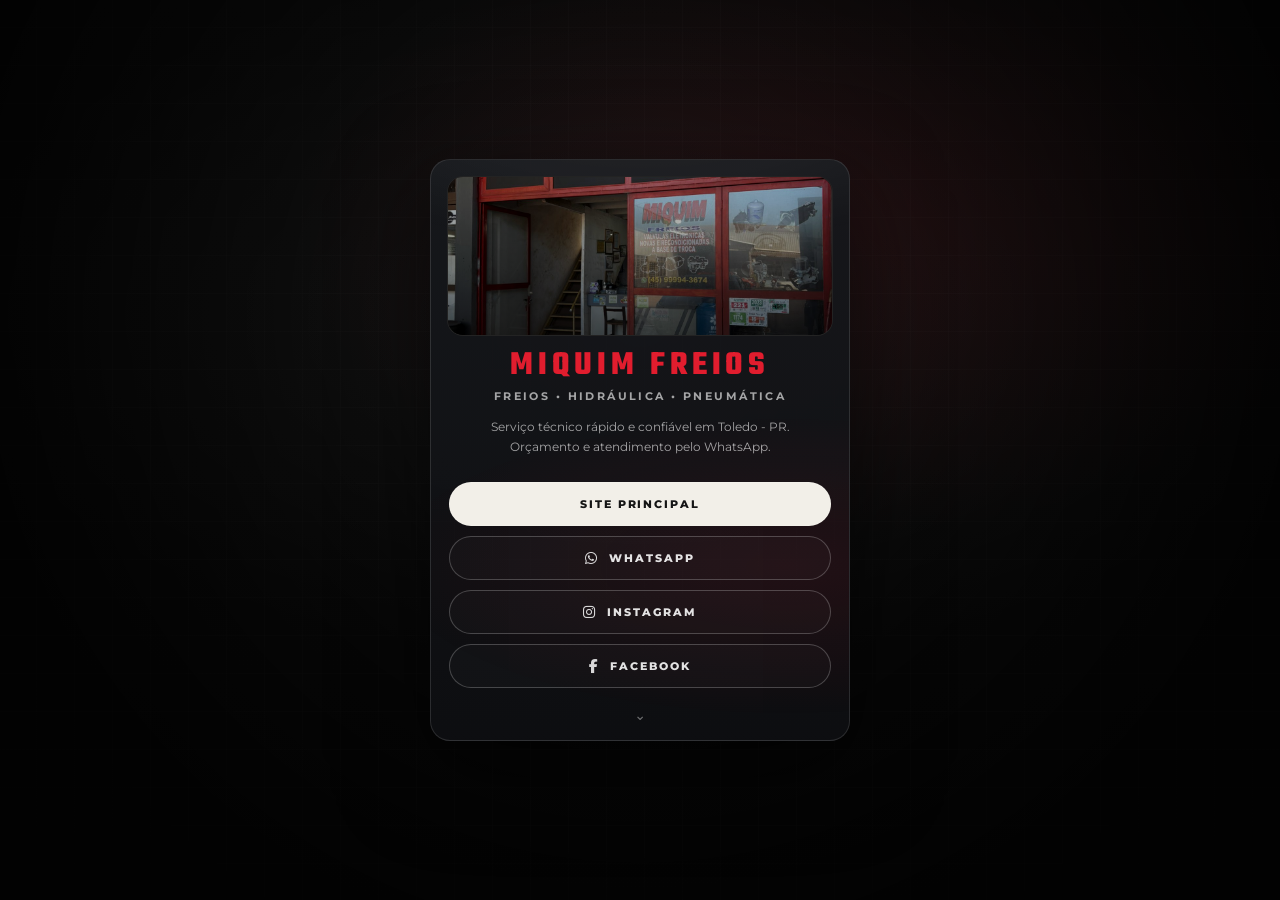
==== instagram/index.html @ 57d2acbd "feat: front end pronto" ====
<!-- bio.html — Link na Bio (estilo do exemplo) -->
<!DOCTYPE html>
<html lang="pt-BR">
<head>
  <meta charset="UTF-8" />
  <meta name="viewport" content="width=device-width, initial-scale=1" />
  <title>Miquim Freios — Link na Bio</title>

  <meta name="description" content="Links rápidos da Miquim Freios: site, WhatsApp e redes sociais." />
  <meta name="theme-color" content="#0b0b0b" />

  <link rel="preconnect" href="https://fonts.googleapis.com">
  <link rel="preconnect" href="https://fonts.gstatic.com" crossorigin>
  <link href="https://fonts.googleapis.com/css2?family=Montserrat:wght@400;500;600;700;800;900&family=Teko:wght@400;500;600;700&display=swap" rel="stylesheet">
  <link rel="stylesheet" href="https://cdnjs.cloudflare.com/ajax/libs/font-awesome/6.5.0/css/all.min.css">
  <link rel="shortcut icon" href="../assets/img/logo.ico" type="image/x-icon">

  <style>
    :root {
      --bg: #0b0b0b;
      --bg2: #0f0f0f;
      --grid: rgba(255, 255, 255, .06);
      --text: rgba(255, 255, 255, .88);
      --muted: rgba(255, 255, 255, .58);

      /* ✅ PALETA SÓ VERMELHO (mecânica) */
      --red: #E11D2E;
      --red2: #B0121E;
      --redRGB: 225, 29, 46;
      --red2RGB: 176, 18, 30;

      --card: rgba(22, 24, 28, .92);
      --card2: rgba(14, 15, 18, .92);
      --stroke: rgba(255, 255, 255, .10);

      --primary: #f2efe8;         /* botão claro tipo exemplo */
      --primaryText: #151515;

      --wpp: #25D366;

      --wrapW: 1100px;
    }

    * { box-sizing: border-box; }
    html, body { height: 100%; }

    body{
      margin:0;
      font-family: Montserrat, system-ui, -apple-system, Segoe UI, Roboto, Arial, sans-serif;
      color: var(--text);
      overflow-x:hidden;

      background:
        radial-gradient(1200px 600px at 50% 35%, rgba(255,255,255,.05), transparent 60%),
        radial-gradient(900px 520px at 65% 25%, rgba(var(--redRGB), .12), transparent 60%),
        linear-gradient(180deg, var(--bg2), var(--bg));
    }

    body::before{
      content:"";
      position:fixed;
      inset:-40px;
      pointer-events:none;
      background:
        repeating-linear-gradient(0deg, var(--grid) 0 1px, transparent 1px 38px),
        repeating-linear-gradient(90deg, var(--grid) 0 1px, transparent 1px 38px);
      opacity:.28;
      z-index:-2;
    }

    body::after{
      content:"";
      position:fixed;
      inset:0;
      pointer-events:none;
      background:
        radial-gradient(circle at 50% 35%, rgba(0,0,0,.0), rgba(0,0,0,.55) 55%, rgba(0,0,0,.82) 80%);
      z-index:-1;
    }

    a{ color:inherit; text-decoration:none; }

    .wrap{
      min-height:100%;
      display:flex;
      align-items:center;
      justify-content:center;
      padding: 42px 18px;
    }

    /* Card central (igual exemplo) */
    .card{
      width: min(420px, 100%);
      background: linear-gradient(180deg, var(--card), var(--card2));
      border: 1px solid rgba(255,255,255,.12);
      border-radius: 20px;
      box-shadow: 0 28px 90px rgba(0,0,0,.60);
      overflow:hidden;
      position:relative;
    }

    .card::before{
      content:"";
      position:absolute;
      inset:0;
      pointer-events:none;
      background:
        radial-gradient(700px 260px at 50% -10%, rgba(255,255,255,.08), transparent 60%),
        radial-gradient(700px 260px at 85% 70%, rgba(var(--redRGB), .10), transparent 60%);
      opacity:.9;
    }

    /* Hero imagem */
    .hero{
      position:relative;
      padding: 16px 16px 0;
      z-index:2;
    }
    .hero-frame{
      position:relative;
      border-radius: 16px;
      overflow:hidden;
      border: 1px solid rgba(255,255,255,.10);
      background:#0a0a0a;
      height: 160px;
    }
    .hero-frame img.cover{
      width:100%;
      height:100%;
      object-fit:cover;
      display:block;
      filter: contrast(1.02) saturate(1.02);
      transform: scale(1.02);
      opacity:.92;
    }
    .hero-frame::after{
      content:"";
      position:absolute;
      inset:0;
      background:
        linear-gradient(180deg, rgba(0,0,0,.10), rgba(0,0,0,.62));
      pointer-events:none;
    }
    .hero-logo{
      position:absolute;
      left:50%;
      top:50%;
      transform: translate(-50%, -50%);
      width: 210px;
      max-width: 78%;
      height:auto;
      opacity: .95;
      filter: drop-shadow(0 16px 35px rgba(0,0,0,.55));
      z-index:2;
    }

    /* Conteúdo */
    .body{
      position:relative;
      z-index:2;
      text-align:center;
      padding: 14px 18px 16px;
    }

    .kicker{
      margin: 6px 0 2px;
      letter-spacing: .28em;
      text-transform: uppercase;
      font-size: 12px;
      font-weight: 700;
      color: rgba(255,255,255,.70);
    }

    .title{
      margin: 0;
      font-family: Teko, Montserrat, sans-serif;
      font-size: 34px;
      line-height: .95;
      letter-spacing: .14em;
      text-transform: uppercase;
      color: var(--red);
      font-weight: 700;
    }

    .sub{
      margin: 6px 0 0;
      font-size: 11px;
      letter-spacing: .22em;
      text-transform: uppercase;
      color: rgba(255,255,255,.62);
      font-weight: 700;
    }

    .desc{
      margin: 14px auto 0;
      max-width: 300px;
      font-size: 12px;
      line-height: 1.7;
      color: rgba(255,255,255,.62);
    }

    /* Botões */
    .actions{
      position:relative;
      z-index:2;
      padding: 8px 18px 18px;
      display:flex;
      flex-direction:column;
      gap: 10px;
    }

    .btn{
      height: 44px;
      border-radius: 999px;
      display:flex;
      align-items:center;
      justify-content:center;
      gap: 10px;

      letter-spacing: .18em;
      text-transform: uppercase;
      font-size: 11px;
      font-weight: 800;

      border: 1px solid rgba(255,255,255,.22);
      background: rgba(255,255,255,.02);
      color: rgba(255,255,255,.88);

      transition: transform .14s ease, filter .14s ease, background .14s ease, border-color .14s ease;
      user-select:none;
    }

    .btn:hover{
      filter: brightness(1.04);
      border-color: rgba(255,255,255,.30);
      transform: translateY(-1px);
    }
    .btn:active{ transform: translateY(0); }

    .btn.primary{
      background: var(--primary);
      color: var(--primaryText);
      border-color: rgba(255,255,255,.10);
    }

    .btn.wpp{
      border-color: rgba(255,255,255,.22);
    }
    .btn i{
      font-size: 14px;
      opacity: .95;
    }

    /* setinha embaixo */
    .bottom{
      position:relative;
      z-index:2;
      padding: 0 0 16px;
      display:flex;
      align-items:center;
      justify-content:center;
      color: rgba(255,255,255,.40);
      font-size: 14px;
    }

    /* Responsivo */
    @media (max-width: 520px){
      .hero-frame{ height: 150px; }
      .title{ font-size: 32px; }
      .desc{ max-width: 310px; }
    }
  </style>
</head>

<body>
  <div class="wrap">
    <div class="card" role="main" aria-label="Link na Bio - Miquim Freios">

      <div class="hero">
        <div class="hero-frame">
          <!-- ✅ TROQUE a imagem de capa -->
          <img class="cover" src="../assets/img/miquim.jpeg" alt="Capa Miquim Freios"
               onerror="this.src='assets/img/download.png'">

          <!-- ✅ Logo no meio (opcional) -->
          <img class="hero-logo" src="assets/logo.png" alt="Logo Miquim Freios"
               onerror="this.style.display='none'">
        </div>
      </div>

      <div class="body">
        <h1 class="title">MIQUIM FREIOS</h1>
        <div class="sub">FREIOS • HIDRÁULICA • PNEUMÁTICA</div>

        <p class="desc">
          Serviço técnico rápido e confiável em Toledo - PR.
          Orçamento e atendimento pelo WhatsApp.
        </p>
      </div>

      <div class="actions">
        <!-- ✅ TROQUE o link do site -->
        <a class="btn primary" href="https://miquimfreios.com.br" target="_blank" rel="noopener">
          SITE PRINCIPAL
        </a>

        <a class="btn wpp"
           href="https://wa.me/5545998096373?text=Ol%C3%A1%20Miquim%20Freios!%20Quero%20um%20or%C3%A7amento."
           target="_blank" rel="noopener">
          <i class="fa-brands fa-whatsapp" aria-hidden="true"></i>
          WHATSAPP
        </a>

        <!-- ✅ COLOQUE seus links reais -->
        <a class="btn" href="#" target="_blank" rel="noopener">
          <i class="fa-brands fa-instagram" aria-hidden="true"></i>
          INSTAGRAM
        </a>

        <a class="btn" href="#" target="_blank" rel="noopener">
          <i class="fa-brands fa-facebook-f" aria-hidden="true"></i>
          FACEBOOK
        </a>
      </div>

      <div class="bottom" aria-hidden="true">⌄</div>
    </div>
  </div>
</body>
</html>
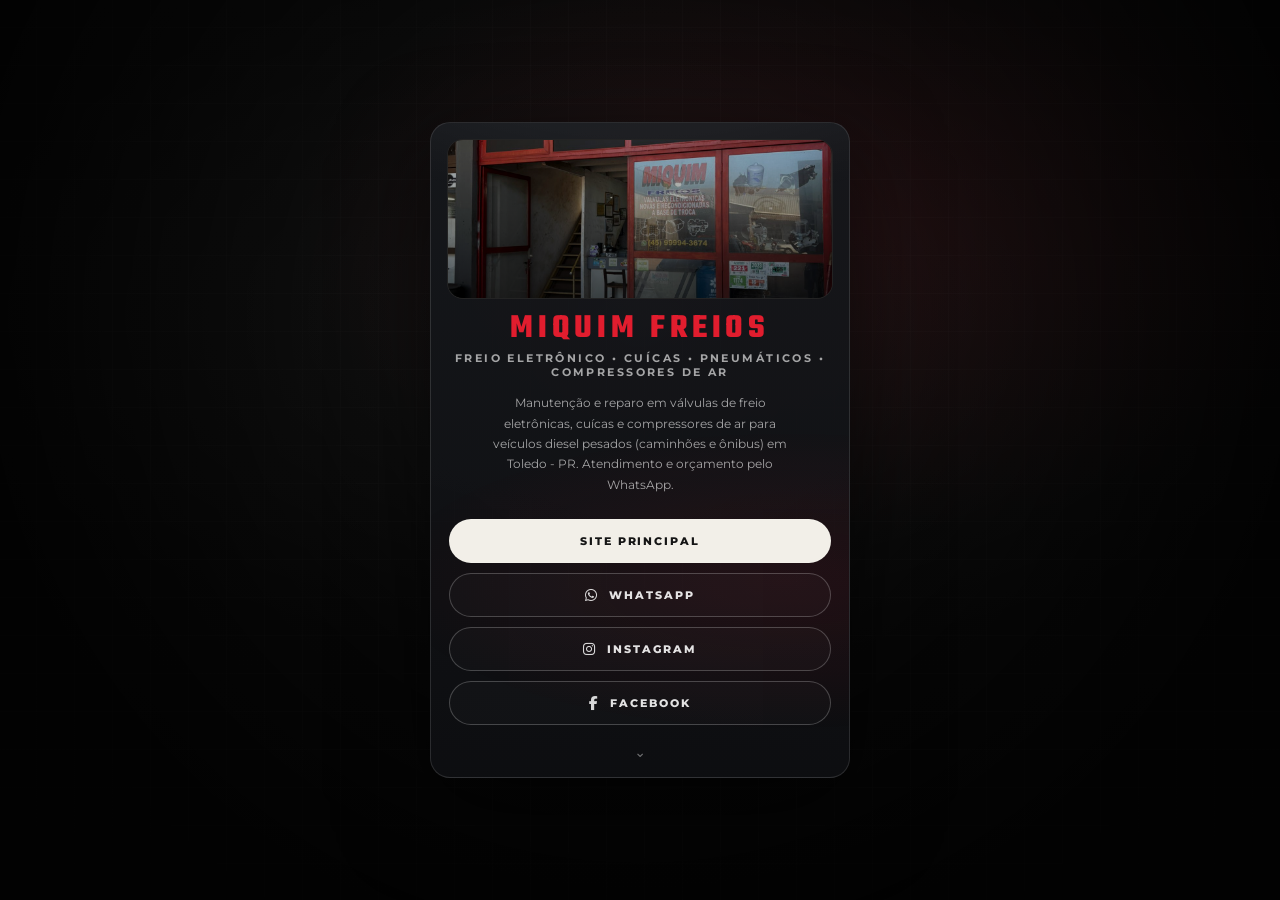
==== commit e85544fe: "refactor: ajuste em textos" ====
--- a/instagram/index.html
+++ b/instagram/index.html
@@ -162,15 +162,6 @@
       padding: 14px 18px 16px;
     }
 
-    .kicker{
-      margin: 6px 0 2px;
-      letter-spacing: .28em;
-      text-transform: uppercase;
-      font-size: 12px;
-      font-weight: 700;
-      color: rgba(255,255,255,.70);
-    }
-
     .title{
       margin: 0;
       font-family: Teko, Montserrat, sans-serif;
@@ -193,7 +184,7 @@
 
     .desc{
       margin: 14px auto 0;
-      max-width: 300px;
+      max-width: 320px;
       font-size: 12px;
       line-height: 1.7;
       color: rgba(255,255,255,.62);
@@ -267,7 +258,7 @@
     @media (max-width: 520px){
       .hero-frame{ height: 150px; }
       .title{ font-size: 32px; }
-      .desc{ max-width: 310px; }
+      .desc{ max-width: 330px; }
     }
   </style>
 </head>
@@ -290,11 +281,15 @@
 
       <div class="body">
         <h1 class="title">MIQUIM FREIOS</h1>
-        <div class="sub">FREIOS • HIDRÁULICA • PNEUMÁTICA</div>
-
+
+        <!-- ✅ Subtítulo ajustado (sem mudar visual) -->
+        <div class="sub">FREIO ELETRÔNICO • CUÍCAS • pneumáticos • COMPRESSORES DE AR</div>
+
+        <!-- ✅ Descrição ajustada -->
         <p class="desc">
-          Serviço técnico rápido e confiável em Toledo - PR.
-          Orçamento e atendimento pelo WhatsApp.
+          Manutenção e reparo em válvulas de freio eletrônicas, cuícas e compressores de ar
+          para veículos diesel pesados (caminhões e ônibus) em Toledo - PR.
+          Atendimento e orçamento pelo WhatsApp.
         </p>
       </div>
 
@@ -312,12 +307,12 @@
         </a>
 
         <!-- ✅ COLOQUE seus links reais -->
-        <a class="btn" href="#" target="_blank" rel="noopener">
+        <a class="btn" href="https://www.instagram.com/miquinbogado/" target="_blank" rel="noopener">
           <i class="fa-brands fa-instagram" aria-hidden="true"></i>
           INSTAGRAM
         </a>
 
-        <a class="btn" href="#" target="_blank" rel="noopener">
+        <a class="btn" href="https://www.facebook.com/miquim.freiois/?locale=pt_BR" target="_blank" rel="noopener">
           <i class="fa-brands fa-facebook-f" aria-hidden="true"></i>
           FACEBOOK
         </a>
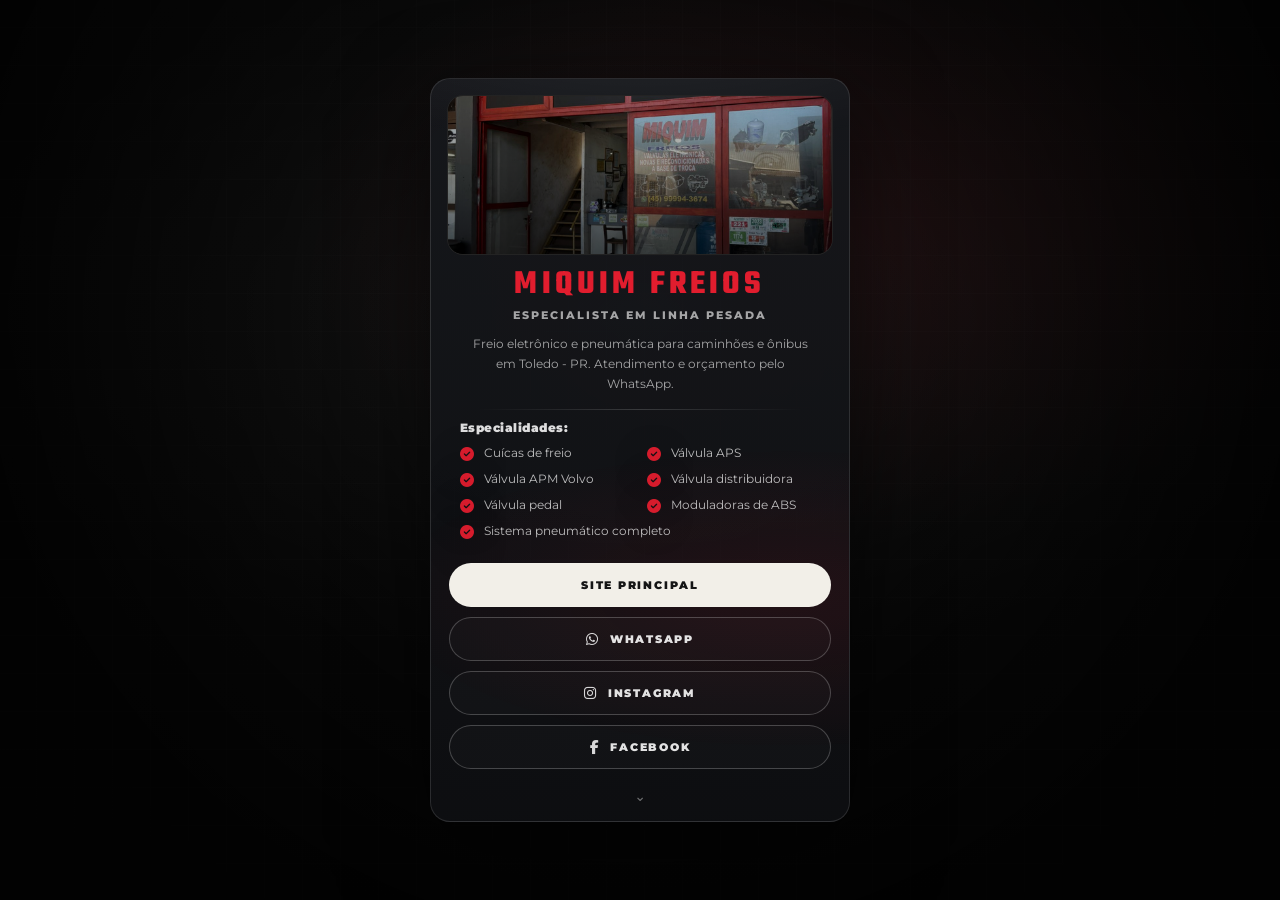
==== commit 27ee410b: "insta" ====
--- a/instagram/index.html
+++ b/instagram/index.html
@@ -1,4 +1,4 @@
-<!-- bio.html — Link na Bio (estilo do exemplo) -->
+<!-- bio.html — Link na Bio (versão melhorada / mais “clean”) -->
 <!DOCTYPE html>
 <html lang="pt-BR">
 <head>
@@ -16,65 +16,51 @@
   <link rel="shortcut icon" href="../assets/img/logo.ico" type="image/x-icon">
 
   <style>
-    :root {
-      --bg: #0b0b0b;
-      --bg2: #0f0f0f;
-      --grid: rgba(255, 255, 255, .06);
-      --text: rgba(255, 255, 255, .88);
-      --muted: rgba(255, 255, 255, .58);
-
-      /* ✅ PALETA SÓ VERMELHO (mecânica) */
-      --red: #E11D2E;
-      --red2: #B0121E;
+    :root{
+      --bg:#0b0b0b; --bg2:#0f0f0f;
+      --grid: rgba(255,255,255,.06);
+      --text: rgba(255,255,255,.88);
+      --muted: rgba(255,255,255,.58);
+
+      --red:#E11D2E; --red2:#B0121E;
       --redRGB: 225, 29, 46;
-      --red2RGB: 176, 18, 30;
-
-      --card: rgba(22, 24, 28, .92);
-      --card2: rgba(14, 15, 18, .92);
-      --stroke: rgba(255, 255, 255, .10);
-
-      --primary: #f2efe8;         /* botão claro tipo exemplo */
-      --primaryText: #151515;
-
-      --wpp: #25D366;
-
-      --wrapW: 1100px;
-    }
-
-    * { box-sizing: border-box; }
-    html, body { height: 100%; }
-
+
+      --card: rgba(22,24,28,.92);
+      --card2: rgba(14,15,18,.92);
+
+      --primary:#f2efe8;
+      --primaryText:#151515;
+    }
+
+    *{ box-sizing:border-box; }
+    html,body{ height:100%; }
     body{
       margin:0;
       font-family: Montserrat, system-ui, -apple-system, Segoe UI, Roboto, Arial, sans-serif;
       color: var(--text);
       overflow-x:hidden;
-
       background:
         radial-gradient(1200px 600px at 50% 35%, rgba(255,255,255,.05), transparent 60%),
-        radial-gradient(900px 520px at 65% 25%, rgba(var(--redRGB), .12), transparent 60%),
+        radial-gradient(900px 520px at 65% 25%, rgba(var(--redRGB), .10), transparent 60%),
         linear-gradient(180deg, var(--bg2), var(--bg));
     }
 
     body::before{
       content:"";
-      position:fixed;
-      inset:-40px;
+      position:fixed; inset:-40px;
       pointer-events:none;
       background:
         repeating-linear-gradient(0deg, var(--grid) 0 1px, transparent 1px 38px),
         repeating-linear-gradient(90deg, var(--grid) 0 1px, transparent 1px 38px);
-      opacity:.28;
+      opacity:.22;
       z-index:-2;
     }
 
     body::after{
       content:"";
-      position:fixed;
-      inset:0;
+      position:fixed; inset:0;
       pointer-events:none;
-      background:
-        radial-gradient(circle at 50% 35%, rgba(0,0,0,.0), rgba(0,0,0,.55) 55%, rgba(0,0,0,.82) 80%);
+      background: radial-gradient(circle at 50% 35%, rgba(0,0,0,0), rgba(0,0,0,.55) 55%, rgba(0,0,0,.82) 80%);
       z-index:-1;
     }
 
@@ -88,7 +74,6 @@
       padding: 42px 18px;
     }
 
-    /* Card central (igual exemplo) */
     .card{
       width: min(420px, 100%);
       background: linear-gradient(180deg, var(--card), var(--card2));
@@ -101,8 +86,7 @@
 
     .card::before{
       content:"";
-      position:absolute;
-      inset:0;
+      position:absolute; inset:0;
       pointer-events:none;
       background:
         radial-gradient(700px 260px at 50% -10%, rgba(255,255,255,.08), transparent 60%),
@@ -110,12 +94,8 @@
       opacity:.9;
     }
 
-    /* Hero imagem */
-    .hero{
-      position:relative;
-      padding: 16px 16px 0;
-      z-index:2;
-    }
+    /* HERO */
+    .hero{ position:relative; padding: 16px 16px 0; z-index:2; }
     .hero-frame{
       position:relative;
       border-radius: 16px;
@@ -125,27 +105,22 @@
       height: 160px;
     }
     .hero-frame img.cover{
-      width:100%;
-      height:100%;
-      object-fit:cover;
-      display:block;
+      width:100%; height:100%;
+      object-fit:cover; display:block;
       filter: contrast(1.02) saturate(1.02);
       transform: scale(1.02);
       opacity:.92;
     }
     .hero-frame::after{
       content:"";
-      position:absolute;
-      inset:0;
-      background:
-        linear-gradient(180deg, rgba(0,0,0,.10), rgba(0,0,0,.62));
+      position:absolute; inset:0;
+      background: linear-gradient(180deg, rgba(0,0,0,.10), rgba(0,0,0,.62));
       pointer-events:none;
     }
     .hero-logo{
       position:absolute;
-      left:50%;
-      top:50%;
-      transform: translate(-50%, -50%);
+      left:50%; top:50%;
+      transform: translate(-50%,-50%);
       width: 210px;
       max-width: 78%;
       height:auto;
@@ -154,52 +129,100 @@
       z-index:2;
     }
 
-    /* Conteúdo */
+    /* TEXTOS */
     .body{
       position:relative;
       z-index:2;
       text-align:center;
-      padding: 14px 18px 16px;
-    }
-
+      padding: 14px 18px 10px;
+    }
     .title{
       margin: 0;
       font-family: Teko, Montserrat, sans-serif;
       font-size: 34px;
       line-height: .95;
-      letter-spacing: .14em;
+      letter-spacing: .12em;
       text-transform: uppercase;
       color: var(--red);
       font-weight: 700;
     }
-
     .sub{
       margin: 6px 0 0;
       font-size: 11px;
-      letter-spacing: .22em;
+      letter-spacing: .18em;
       text-transform: uppercase;
       color: rgba(255,255,255,.62);
-      font-weight: 700;
-    }
-
+      font-weight: 800;
+    }
     .desc{
-      margin: 14px auto 0;
-      max-width: 320px;
+      margin: 12px auto 0;
+      max-width: 340px;
       font-size: 12px;
       line-height: 1.7;
       color: rgba(255,255,255,.62);
     }
 
-    /* Botões */
+    /* ✅ LISTA “clean” (sem caixinha pesada) */
+    .divider{
+      margin: 14px auto 10px;
+      width: 85%;
+      height: 1px;
+      background: linear-gradient(90deg, transparent, rgba(255,255,255,.16), transparent);
+    }
+
+    .spec{
+      margin: 0 auto;
+      width: min(360px, 100%);
+      text-align:left;
+    }
+
+    .spec-title{
+      margin: 0 0 10px;
+      font-size: 12px;
+      font-weight: 900;
+      color: rgba(255,255,255,.86);
+      letter-spacing: .04em;
+    }
+
+    .spec-list{
+      list-style:none;
+      padding:0;
+      margin:0;
+      display:grid;
+      grid-template-columns: 1fr;
+      gap: 10px;
+    }
+
+    /* em telas um pouquinho maiores, fica 2 colunas e não “espicha” */
+    @media (min-width: 430px){
+      .spec-list{ grid-template-columns: 1fr 1fr; gap: 10px 14px; }
+    }
+
+    .spec-list li{
+      display:flex;
+      align-items:flex-start;
+      gap: 10px;
+      font-size: 12px;
+      line-height: 1.25;
+      color: rgba(255,255,255,.72);
+    }
+
+    .spec-list i{
+      margin-top: 2px;
+      font-size: 14px;
+      color: rgba(var(--redRGB), .95); /* check vermelho (fica “bonito” e discreto) */
+      filter: drop-shadow(0 10px 18px rgba(0,0,0,.35));
+    }
+
+    /* BOTÕES */
     .actions{
       position:relative;
       z-index:2;
-      padding: 8px 18px 18px;
+      padding: 14px 18px 18px;
       display:flex;
       flex-direction:column;
       gap: 10px;
     }
-
     .btn{
       height: 44px;
       border-radius: 999px;
@@ -208,24 +231,19 @@
       justify-content:center;
       gap: 10px;
 
-      letter-spacing: .18em;
+      letter-spacing: .16em;
       text-transform: uppercase;
       font-size: 11px;
-      font-weight: 800;
+      font-weight: 900;
 
       border: 1px solid rgba(255,255,255,.22);
       background: rgba(255,255,255,.02);
       color: rgba(255,255,255,.88);
 
-      transition: transform .14s ease, filter .14s ease, background .14s ease, border-color .14s ease;
+      transition: transform .14s ease, filter .14s ease, border-color .14s ease;
       user-select:none;
     }
-
-    .btn:hover{
-      filter: brightness(1.04);
-      border-color: rgba(255,255,255,.30);
-      transform: translateY(-1px);
-    }
+    .btn:hover{ filter: brightness(1.04); border-color: rgba(255,255,255,.30); transform: translateY(-1px); }
     .btn:active{ transform: translateY(0); }
 
     .btn.primary{
@@ -233,16 +251,8 @@
       color: var(--primaryText);
       border-color: rgba(255,255,255,.10);
     }
-
-    .btn.wpp{
-      border-color: rgba(255,255,255,.22);
-    }
-    .btn i{
-      font-size: 14px;
-      opacity: .95;
-    }
-
-    /* setinha embaixo */
+    .btn i{ font-size: 14px; opacity: .95; }
+
     .bottom{
       position:relative;
       z-index:2;
@@ -254,7 +264,6 @@
       font-size: 14px;
     }
 
-    /* Responsivo */
     @media (max-width: 520px){
       .hero-frame{ height: 150px; }
       .title{ font-size: 32px; }
@@ -269,44 +278,51 @@
 
       <div class="hero">
         <div class="hero-frame">
-          <!-- ✅ TROQUE a imagem de capa -->
+          <!-- ✅ capa -->
           <img class="cover" src="../assets/img/miquim.jpeg" alt="Capa Miquim Freios"
-               onerror="this.src='assets/img/download.png'">
-
-          <!-- ✅ Logo no meio (opcional) -->
-          <img class="hero-logo" src="assets/logo.png" alt="Logo Miquim Freios"
-               onerror="this.style.display='none'">
+               onerror="this.src='../assets/img/download.png'">
         </div>
       </div>
 
       <div class="body">
         <h1 class="title">MIQUIM FREIOS</h1>
-
-        <!-- ✅ Subtítulo ajustado (sem mudar visual) -->
-        <div class="sub">FREIO ELETRÔNICO • CUÍCAS • pneumáticos • COMPRESSORES DE AR</div>
-
-        <!-- ✅ Descrição ajustada -->
+        <div class="sub">ESPECIALISTA EM LINHA PESADA</div>
+
         <p class="desc">
-          Manutenção e reparo em válvulas de freio eletrônicas, cuícas e compressores de ar
-          para veículos diesel pesados (caminhões e ônibus) em Toledo - PR.
+          Freio eletrônico e pneumática para caminhões e ônibus em Toledo - PR.
           Atendimento e orçamento pelo WhatsApp.
         </p>
+
+        <div class="divider" aria-hidden="true"></div>
+
+        <div class="spec" aria-label="Especialidades em linha pesada">
+          <div class="spec-title">Especialidades:</div>
+          <ul class="spec-list">
+            <li><i class="fa-solid fa-circle-check" aria-hidden="true"></i> Cuícas de freio</li>
+            <li><i class="fa-solid fa-circle-check" aria-hidden="true"></i> Válvula APS</li>
+            <li><i class="fa-solid fa-circle-check" aria-hidden="true"></i> Válvula APM Volvo</li>
+            <li><i class="fa-solid fa-circle-check" aria-hidden="true"></i> Válvula distribuidora</li>
+            <li><i class="fa-solid fa-circle-check" aria-hidden="true"></i> Válvula pedal</li>
+            <li><i class="fa-solid fa-circle-check" aria-hidden="true"></i> Moduladoras de ABS</li>
+            <li style="grid-column: 1 / -1;">
+              <i class="fa-solid fa-circle-check" aria-hidden="true"></i> Sistema pneumático completo
+            </li>
+          </ul>
+        </div>
       </div>
 
       <div class="actions">
-        <!-- ✅ TROQUE o link do site -->
         <a class="btn primary" href="https://miquimfreios.com.br" target="_blank" rel="noopener">
           SITE PRINCIPAL
         </a>
 
-        <a class="btn wpp"
+        <a class="btn"
            href="https://wa.me/5545998096373?text=Ol%C3%A1%20Miquim%20Freios!%20Quero%20um%20or%C3%A7amento."
            target="_blank" rel="noopener">
           <i class="fa-brands fa-whatsapp" aria-hidden="true"></i>
           WHATSAPP
         </a>
 
-        <!-- ✅ COLOQUE seus links reais -->
         <a class="btn" href="https://www.instagram.com/miquinbogado/" target="_blank" rel="noopener">
           <i class="fa-brands fa-instagram" aria-hidden="true"></i>
           INSTAGRAM
